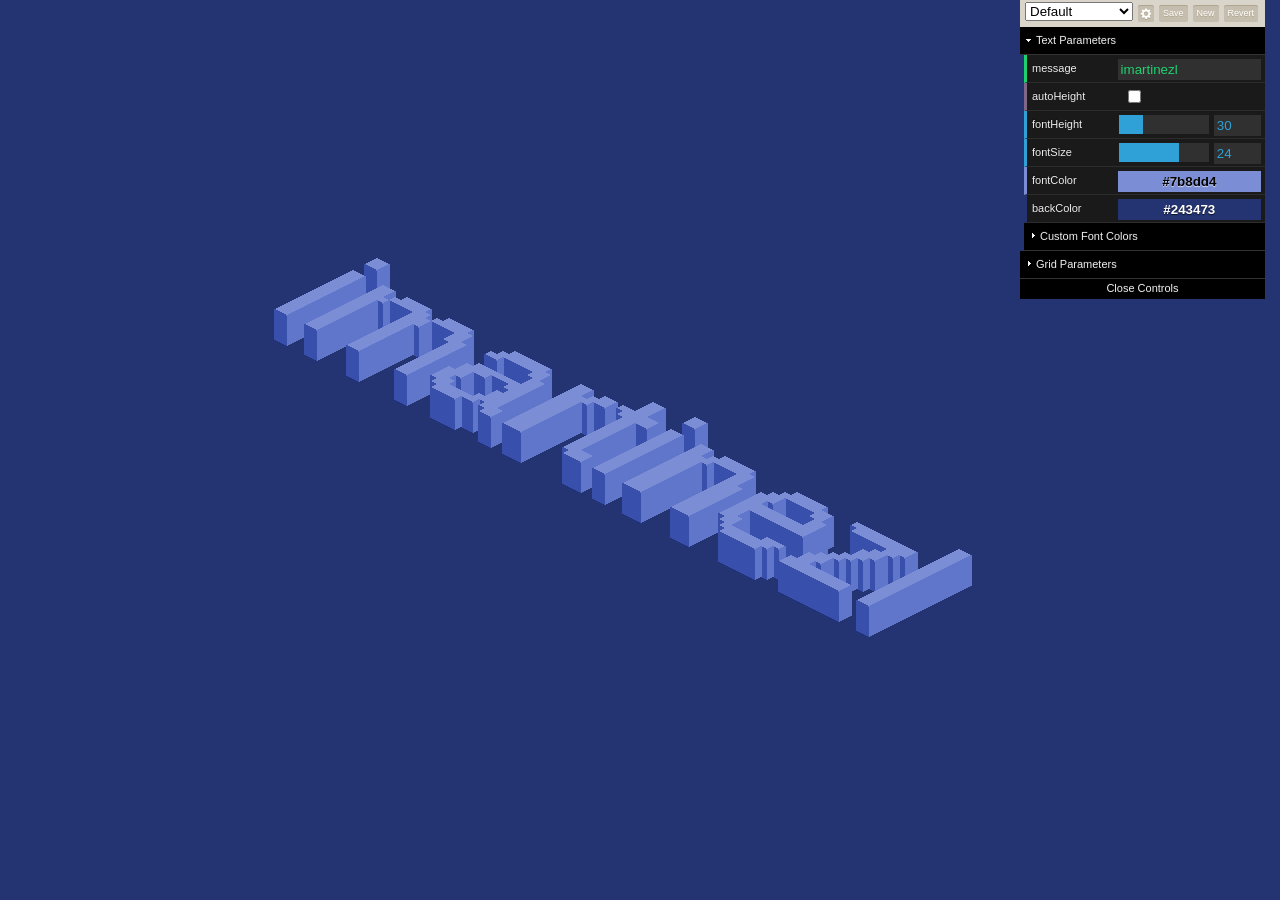
==== home.html @ f8430e2c "Added php bridge" ====
<!DOCTYPE html>
<html>
	<head>
		<meta charset="UTF-8">
		
		<!--Stylesheets-->
		<link rel="stylesheet" type="text/css" href="css/style.css">

		<!--Dependencies-->
		<script src="lib/obelisk.min.js" type="text/javascript"></script>
		<script src="lib/dat.gui.min.js" type="text/javascript"></script>
	</head> 
	<body>
		<!--Canvas-->
		<canvas id="canvas-txt"></canvas>
		<canvas id="canvas-demo"></canvas>
		<!--Script-->
		<script src="js/presets.js" type="text/javascript"></script>
		<script src="js/drawing.js" type="text/javascript"></script>
		<script src="js/controls.js" type="text/javascript"></script>
		<script src="js/script.js" type="text/javascript"></script>
	</body>
</html>
---- css/style.css ----
body {
  //font-family: 'helvetica', sans-serif;
  overflow: hidden;
}

#canvas-txt {
  position: absolute;
  visibility: hidden;
}
#canvas-demo {
  position: absolute;
  top:0;
  bottom: 0;
  right: 0;
  left:0;
}
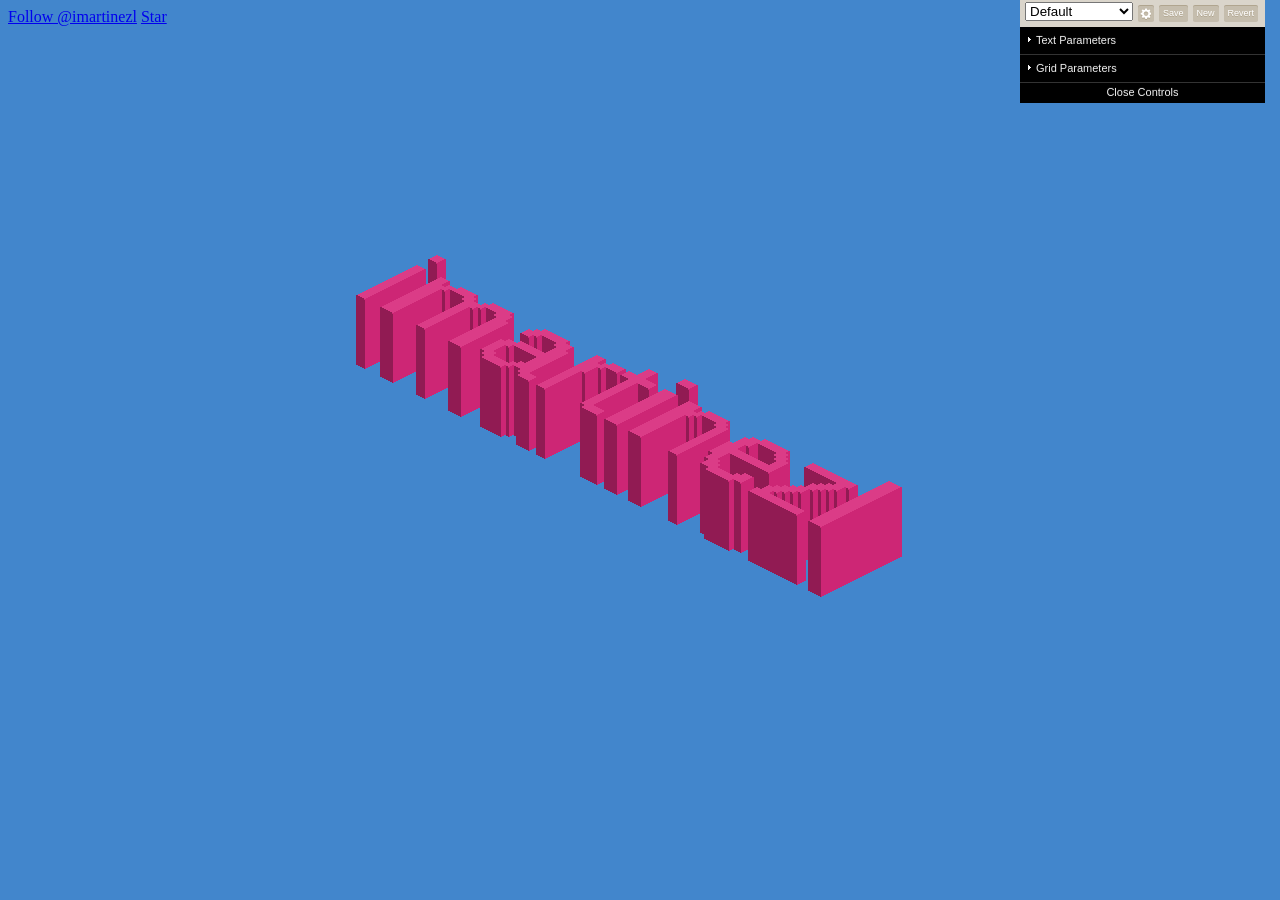
==== commit c00a87a9: "Created default visualizations" ====
--- a/home.html
+++ b/home.html
@@ -2,6 +2,16 @@
 <html>
 	<head>
 		<meta charset="UTF-8">
+
+		<!-- Global site tag (gtag.js) - Google Analytics -->
+		<script async src="https://www.googletagmanager.com/gtag/js?id=UA-121937218-2"></script>
+		<script>
+		  window.dataLayer = window.dataLayer || [];
+		  function gtag(){dataLayer.push(arguments);}
+		  gtag('js', new Date());
+
+		  gtag('config', 'UA-121937218-2');
+		</script>
 		
 		<!--Stylesheets-->
 		<link rel="stylesheet" type="text/css" href="css/style.css">
@@ -9,11 +19,24 @@
 		<!--Dependencies-->
 		<script src="lib/obelisk.min.js" type="text/javascript"></script>
 		<script src="lib/dat.gui.min.js" type="text/javascript"></script>
+		<script async defer src="https://buttons.github.io/buttons.js"></script>
+		
+
+
 	</head> 
 	<body>
-		<!--Canvas-->
-		<canvas id="canvas-txt"></canvas>
-		<canvas id="canvas-demo"></canvas>
+		
+			<!--Github Buttons-->
+			 <div id="content">		
+				<!-- Place this tag where you want the button to render. -->
+				<a class="github-button" href="https://github.com/imartinezl" data-size="large" data-show-count="true" aria-label="Follow @imartinezl on GitHub">Follow @imartinezl</a>
+				<!-- Place this tag where you want the button to render. -->
+				<a class="github-button" href="https://github.com/imartinezl/isometric-text" data-icon="octicon-star" data-size="large" data-show-count="true" aria-label="Star imartinezl/isometric-text on GitHub">Star</a>
+			</div>
+			<!--Canvas-->
+			<canvas id="canvas-txt"></canvas>
+			<canvas id="canvas-demo"></canvas>
+		
 		<!--Script-->
 		<script src="js/presets.js" type="text/javascript"></script>
 		<script src="js/drawing.js" type="text/javascript"></script>
--- a/css/style.css
+++ b/css/style.css
@@ -15,3 +15,12 @@
   left:0;
 }
 
+#content {
+	position: relative;
+	width: 500px;
+	z-index: 0;
+}
+canvas {
+	position: absolute;
+	z-index: -1;
+}
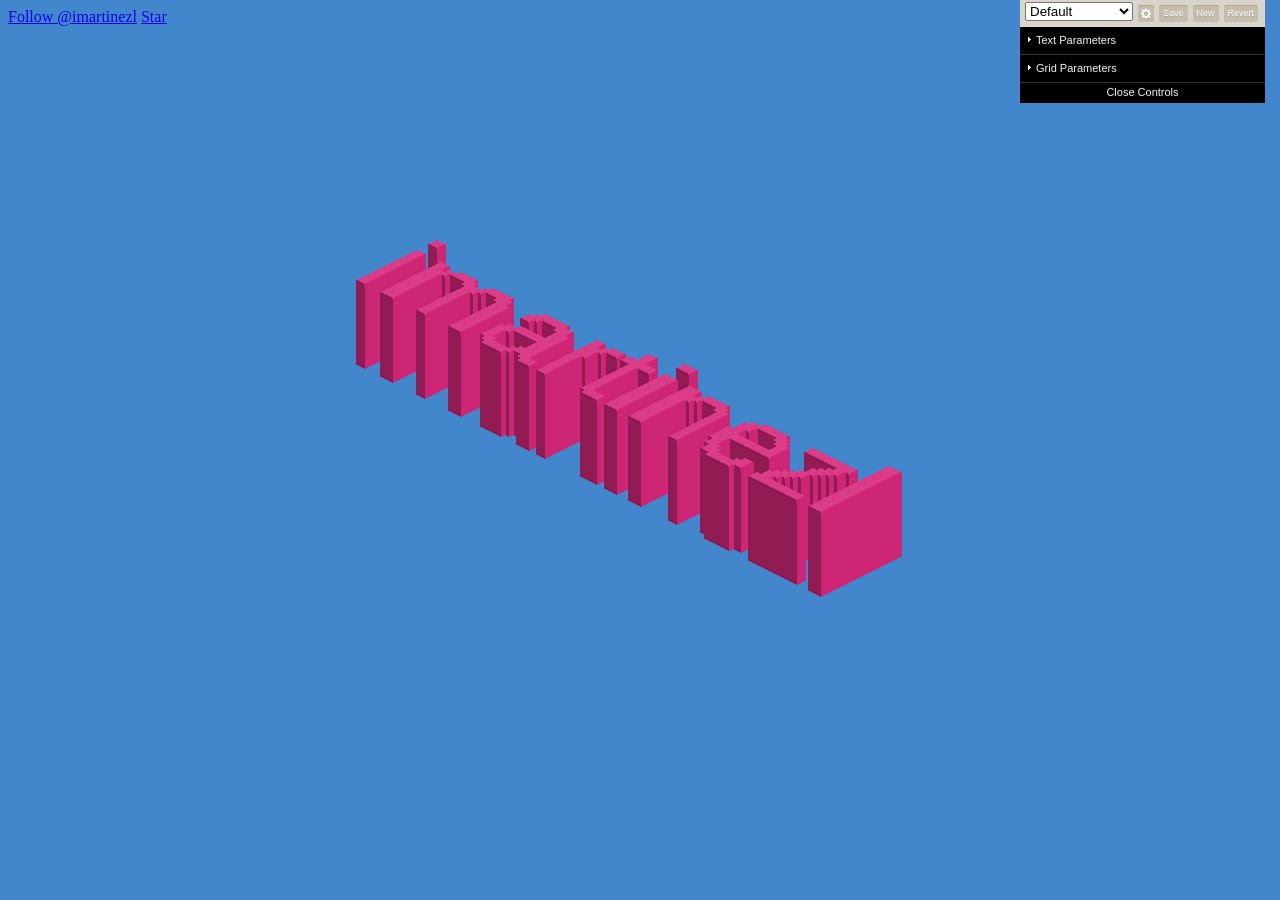
==== commit b73d87ca: "Fixed requestAnimationFrame crazy loop" ====
--- a/home.html
+++ b/home.html
@@ -26,16 +26,16 @@
 	</head> 
 	<body>
 		
-			<!--Github Buttons-->
-			 <div id="content">		
-				<!-- Place this tag where you want the button to render. -->
-				<a class="github-button" href="https://github.com/imartinezl" data-size="large" data-show-count="true" aria-label="Follow @imartinezl on GitHub">Follow @imartinezl</a>
-				<!-- Place this tag where you want the button to render. -->
-				<a class="github-button" href="https://github.com/imartinezl/isometric-text" data-icon="octicon-star" data-size="large" data-show-count="true" aria-label="Star imartinezl/isometric-text on GitHub">Star</a>
-			</div>
-			<!--Canvas-->
-			<canvas id="canvas-txt"></canvas>
-			<canvas id="canvas-demo"></canvas>
+		<!--Github Buttons-->
+		 <div id="content">		
+			<!-- Place this tag where you want the button to render. -->
+			<a class="github-button" href="https://github.com/imartinezl" data-size="large" data-show-count="true" aria-label="Follow @imartinezl on GitHub">Follow @imartinezl</a>
+			<!-- Place this tag where you want the button to render. -->
+			<a class="github-button" href="https://github.com/imartinezl/isometric-text" data-icon="octicon-star" data-size="large" data-show-count="true" aria-label="Star imartinezl/isometric-text on GitHub">Star</a>
+		</div>
+		<!--Canvas-->
+		<canvas id="canvas-txt"></canvas>
+		<canvas id="canvas-demo"></canvas>
 		
 		<!--Script-->
 		<script src="js/presets.js" type="text/javascript"></script>
